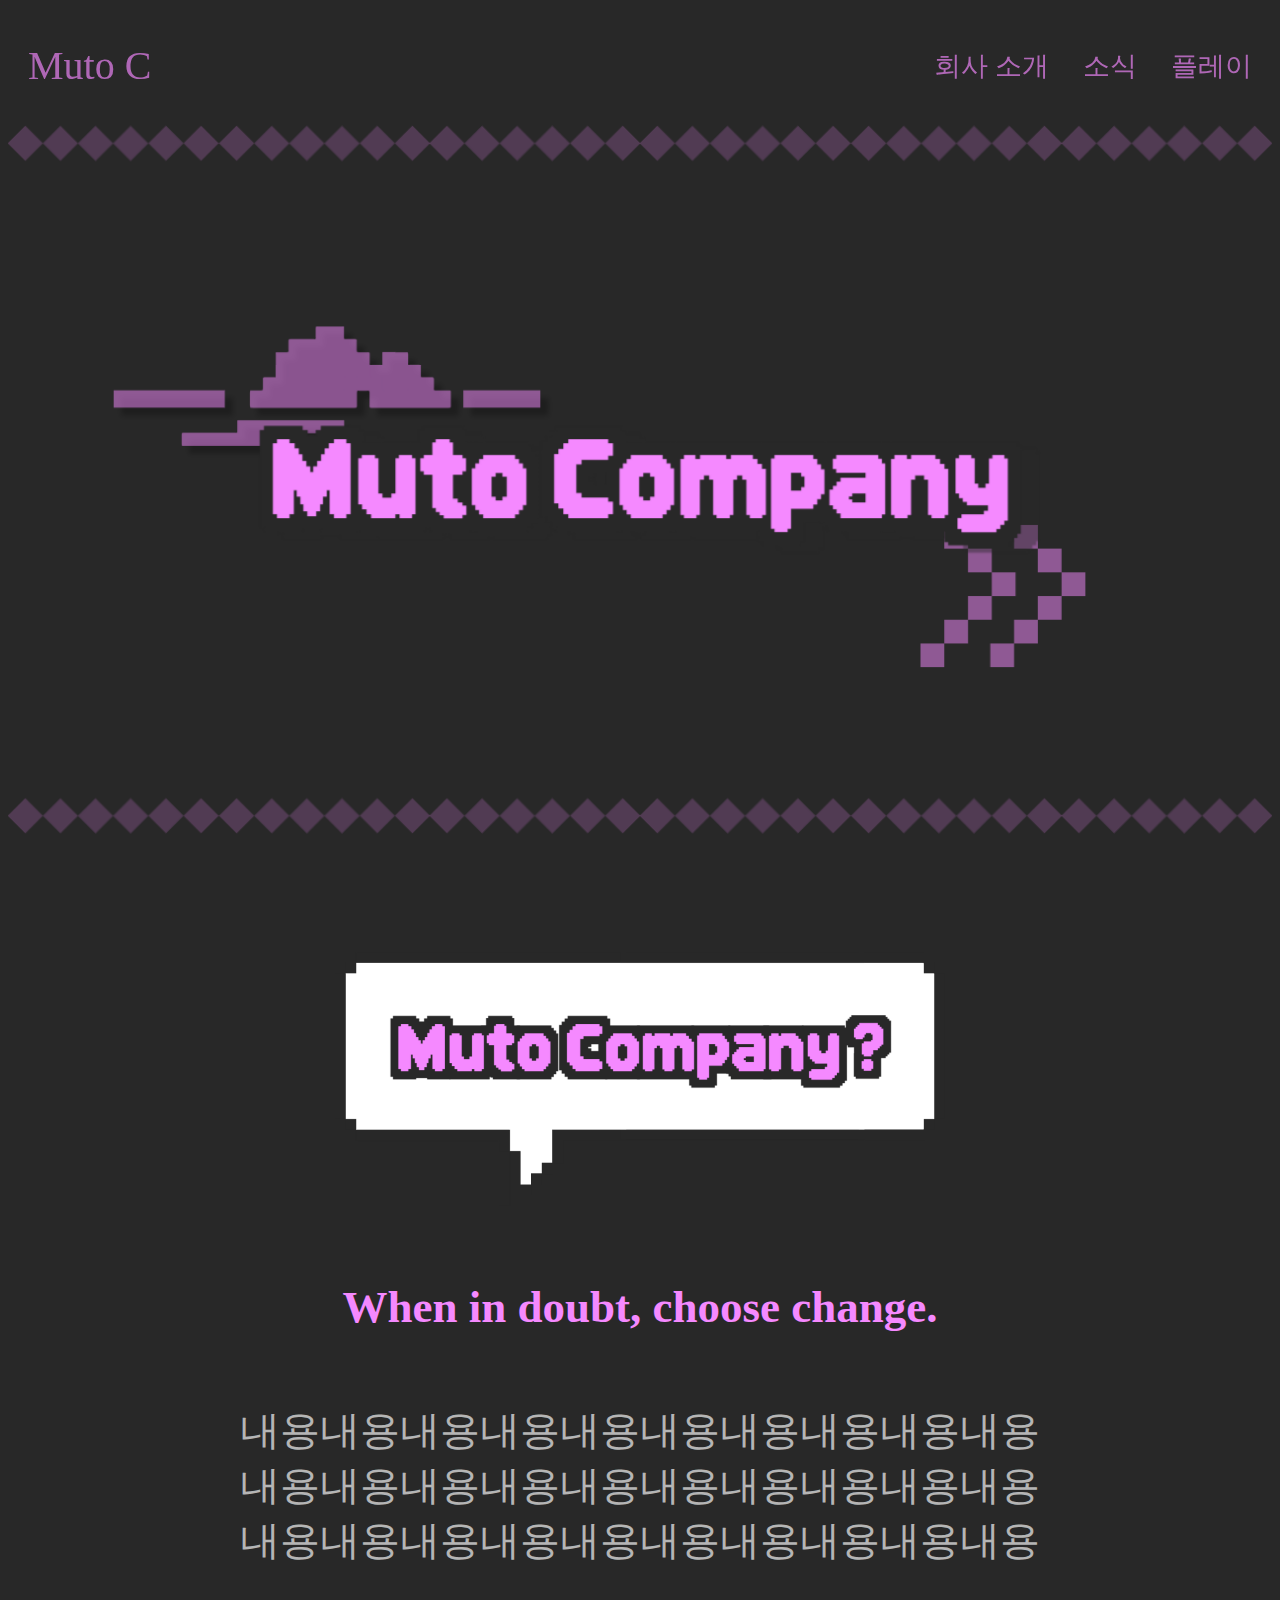
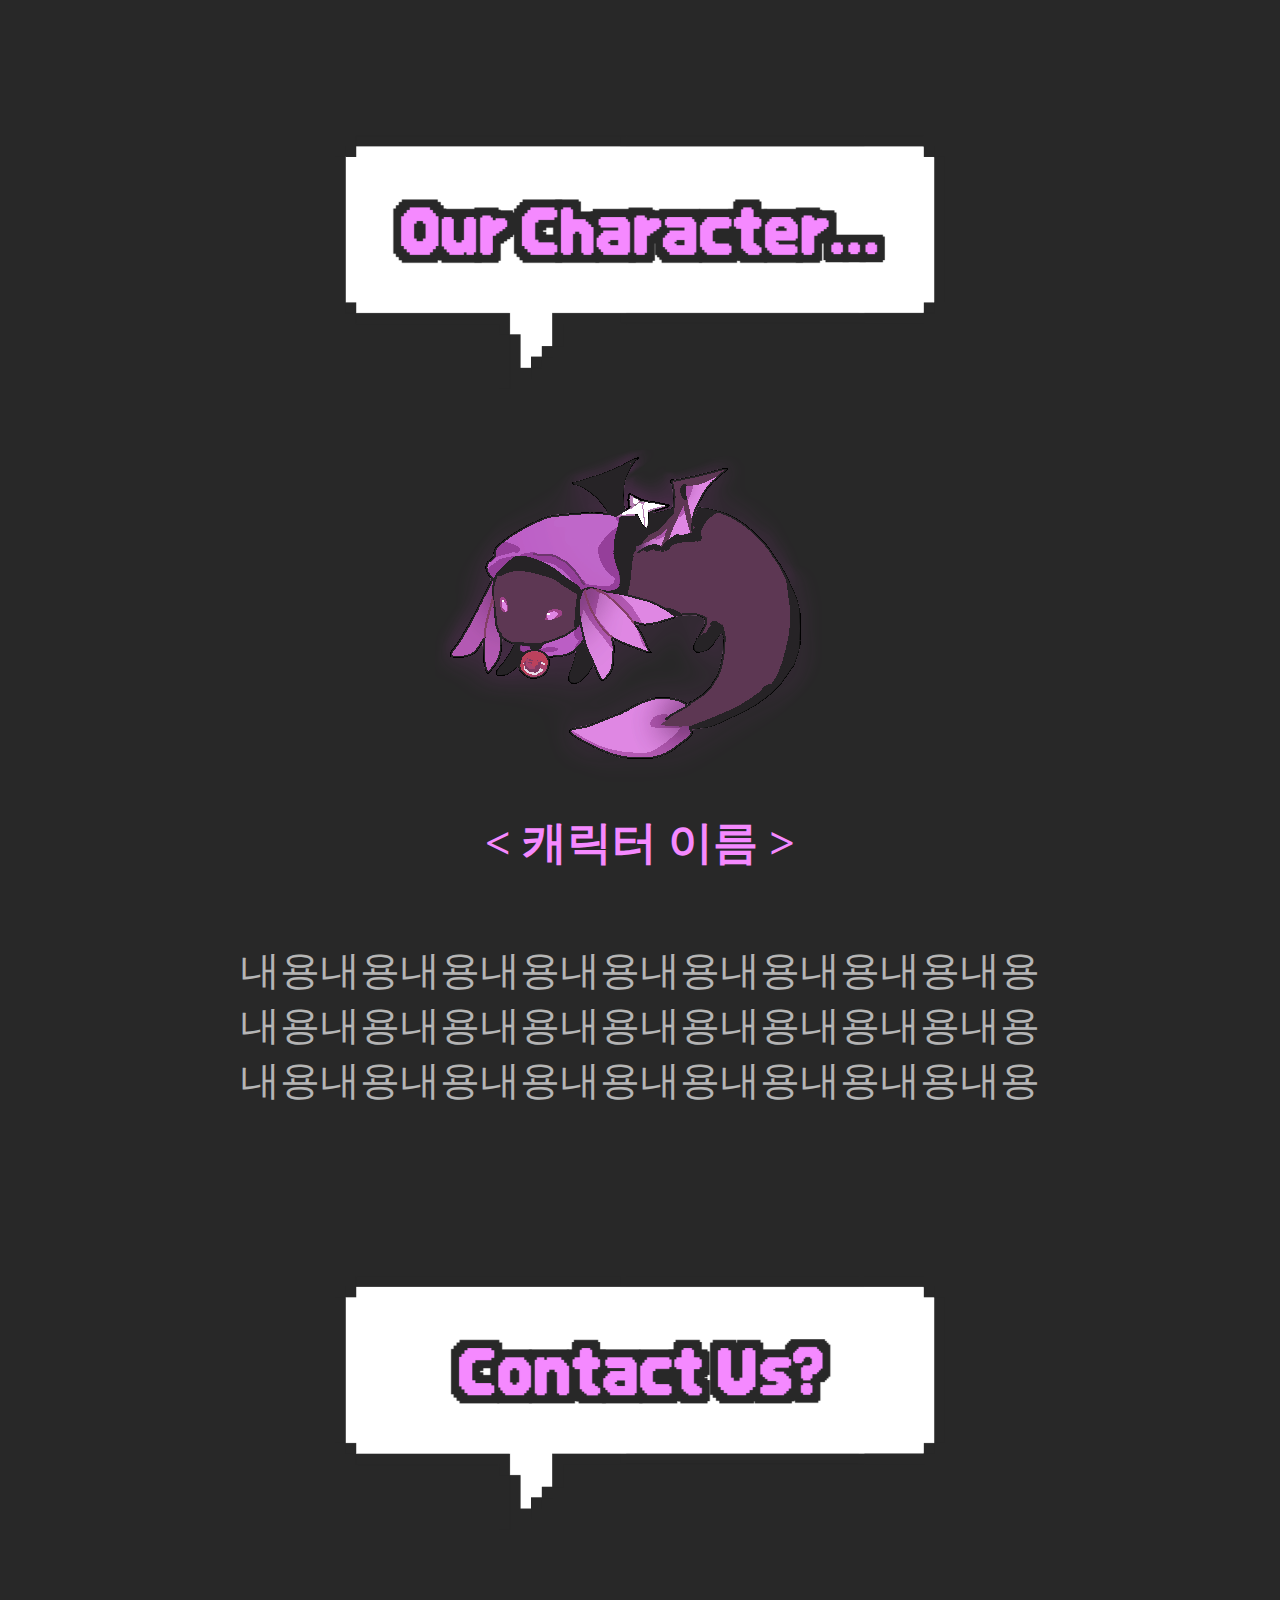
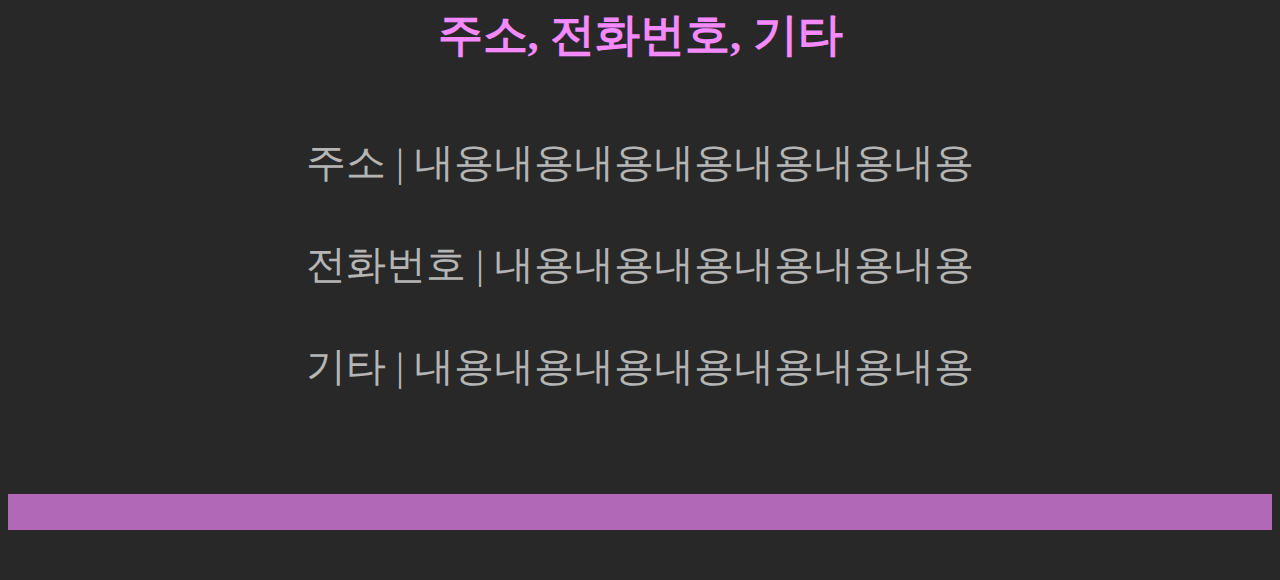
==== index.html @ 003193ff "Update index.html" ====
<!DOCTYPE html>
<html>
<head>
  <meta charset="UTF-8">
  <title>Muto</title>
  <link rel="stylesheet" href="./css/style.css">
</head>
<body>
  <header>
    <div class="logo">Muto C</div>

    <nav class="menu">
      <ul>
        <li><a href="./explain.html">회사 소개</a></li>
        <li><a href="./news.html">소식</a></li>
        <li><a href="./game.html">플레이</a></li>
      </ul>
    </nav>
  </header>

  <section>
    <article>
      <img id="banner" src="./media/banner1.png"></img>
    </article>
  </section>

  <section>
    <article>
      <img id="intro" src="./media/intro2.png">
      <h1>When in doubt, choose change.</h1>
      <p>
        내용내용내용내용내용내용내용내용내용내용<br>
        내용내용내용내용내용내용내용내용내용내용<br>
        내용내용내용내용내용내용내용내용내용내용
      </p>
    </article>
  </section>

  <section>
    <article>
      <img id="intro" src="./media/npc.png">
      <img id="npc" src="./media/mutoNpc.png" onclick="rotate()">
      <h1>< 캐릭터 이름 ></h1>
      <p>
        내용내용내용내용내용내용내용내용내용내용<br>
        내용내용내용내용내용내용내용내용내용내용<br>
        내용내용내용내용내용내용내용내용내용내용
      </p>
    </article>
  </section>

  <section>
    <article>
      <img id="intro" src="./media/contact.png">
      <h1>주소, 전화번호, 기타</h1>
      <p> 주소 | 내용내용내용내용내용내용내용<br><br>
        전화번호 | 내용내용내용내용내용내용<br><br>
        기타 | 내용내용내용내용내용내용내용</p>
    </article>
  </section>

  <footer>
    <br><br>
  </footer>

  <script>
    let deg = 0;
    let image = document.getElementById("npc");

    function rotate() {
      deg = deg + 360; 
      image.style.transform = "rotate(" + deg + "deg)";
    } 
  </script>
</body>
</html>
---- css/style.css ----
@font-face {
    font-family:'bitbit';
    src: url('https://cdn.df.nexon.com/img/common/font/DNFBitBit-Regular.woff'),
    url('https://cdn.df.nexon.com/img/common/font/DNFBitBit-Regular.woff2');
}

body {
    font-family:'bitbit';
    color: #f589ff;
    background-color: #282828;
}

header {
    position: sticky;
    padding: 20px;
    top: -20px;

    backdrop-filter: blur(4px);
    background: #282828de;
    color: #f589ffaa;
    
    height: 75px;

    display: flex;
    align-items: center;
    justify-content: space-between;
}

li {
    font-family:'bitbit';
    display: inline-block;
    margin-left: 30px;
    font-size: 27px;
}

a {
    color: #f589ffaa;
    text-decoration: none; 
}

.logo {
    font-size: 40px;
}

#banner {
    display: block;
    margin: 0 auto;        
    width: 100%;        
    height: 100%;
}

#intro {
    display: block;
    margin: 0 auto;
    width: 60%;
    height: auto;
    text-align:center;
}

article {
    display: flex;
    flex-direction: column; 
    align-items: center;    
    justify-content: center; 
    text-align: center;     
    height: auto
}

h1 {
    font-size: 45px;       
    margin: 20px;        
}

p {
    color: #ffffffab;
    font-size: 40px;       
    margin: 50px;         
}

footer {
    background-color: #f589ffaa; 
    color: #282828; 
    text-align: center;   
    margin: 50px 0; 
}

#npc { transition: transform 1s; }
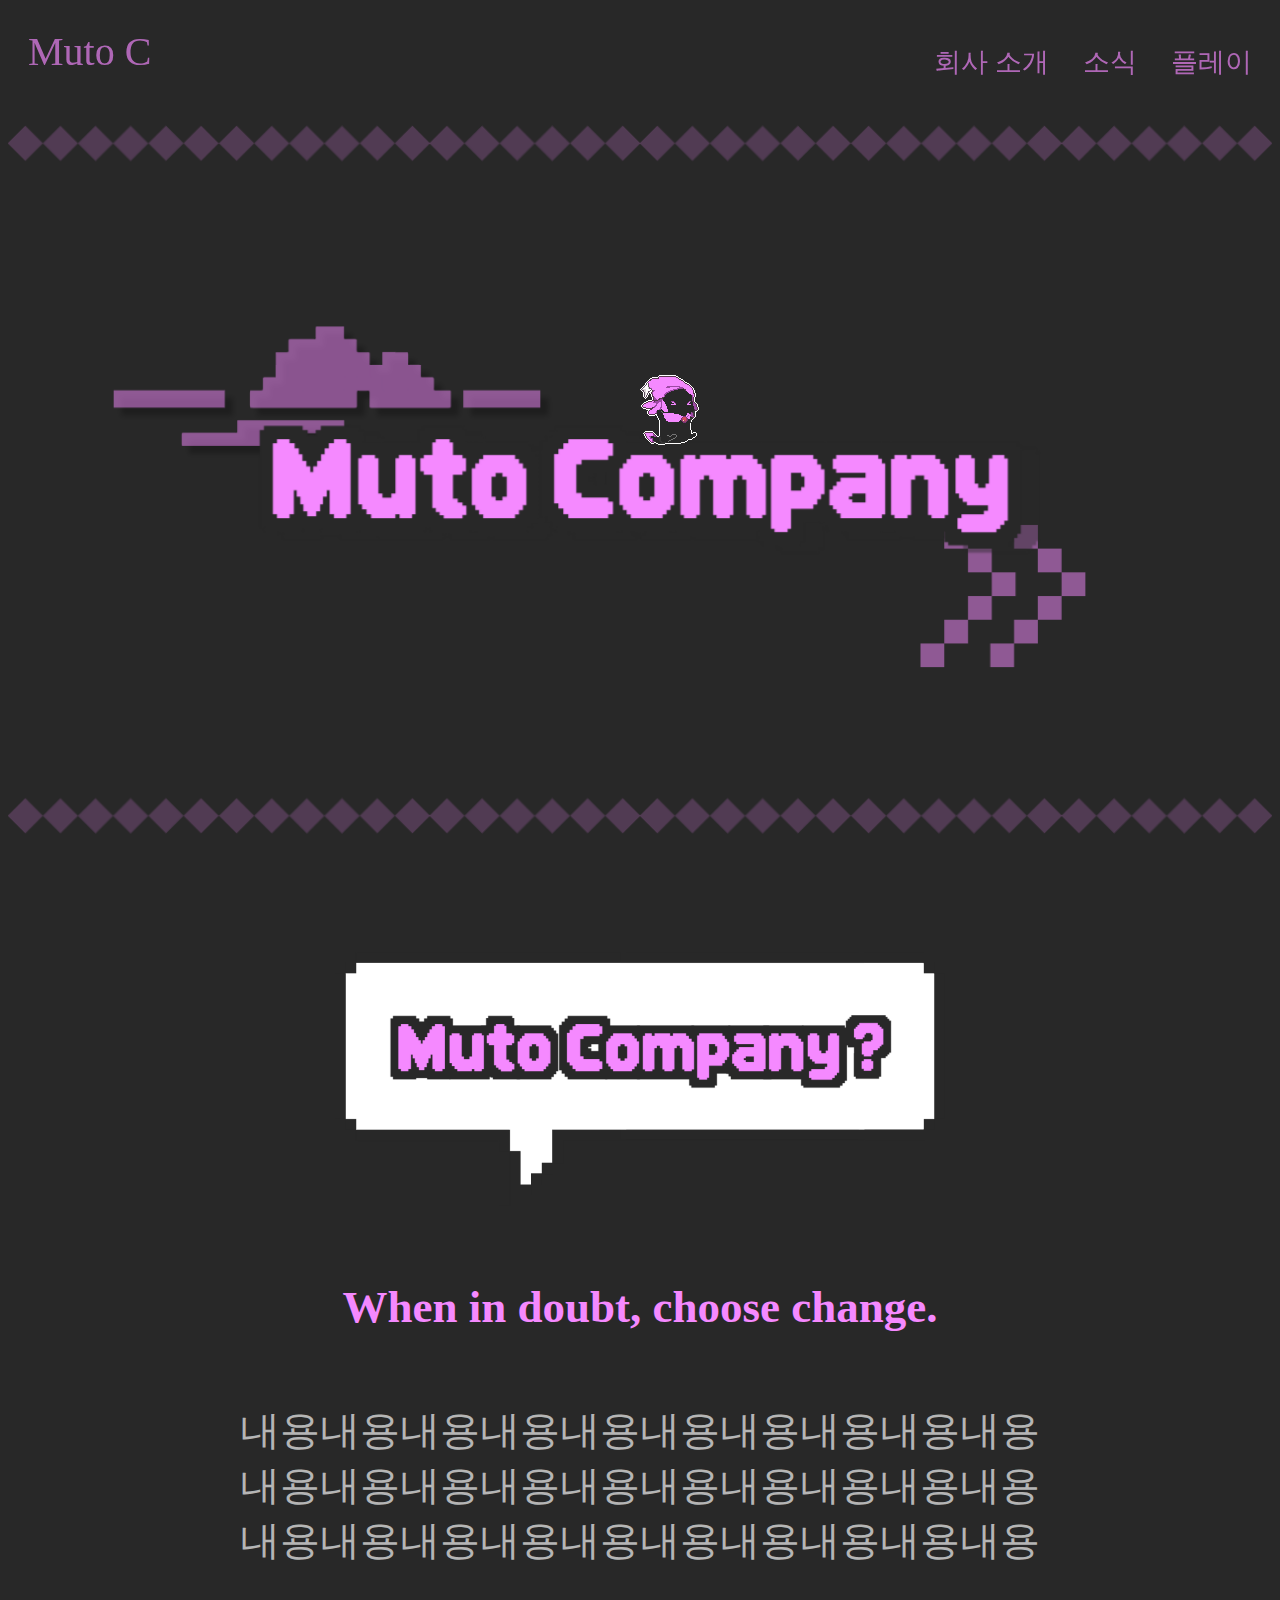
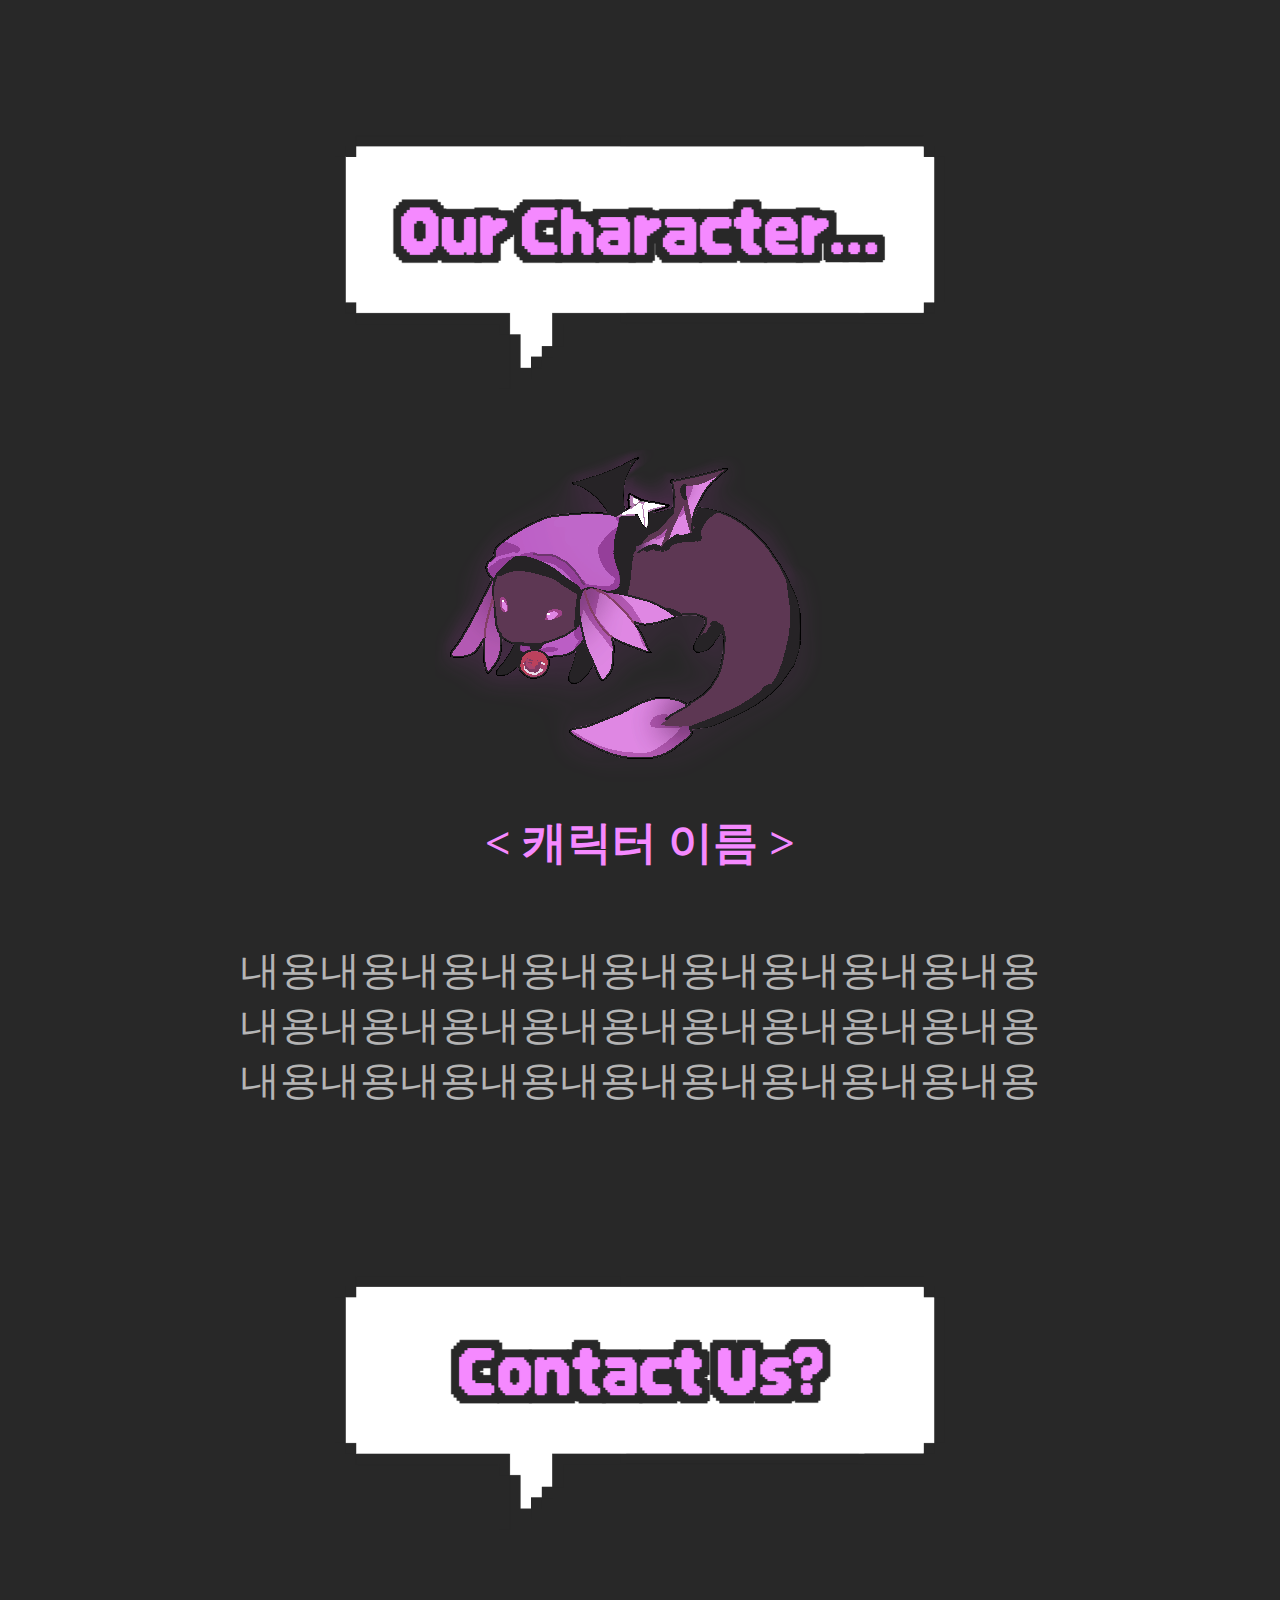
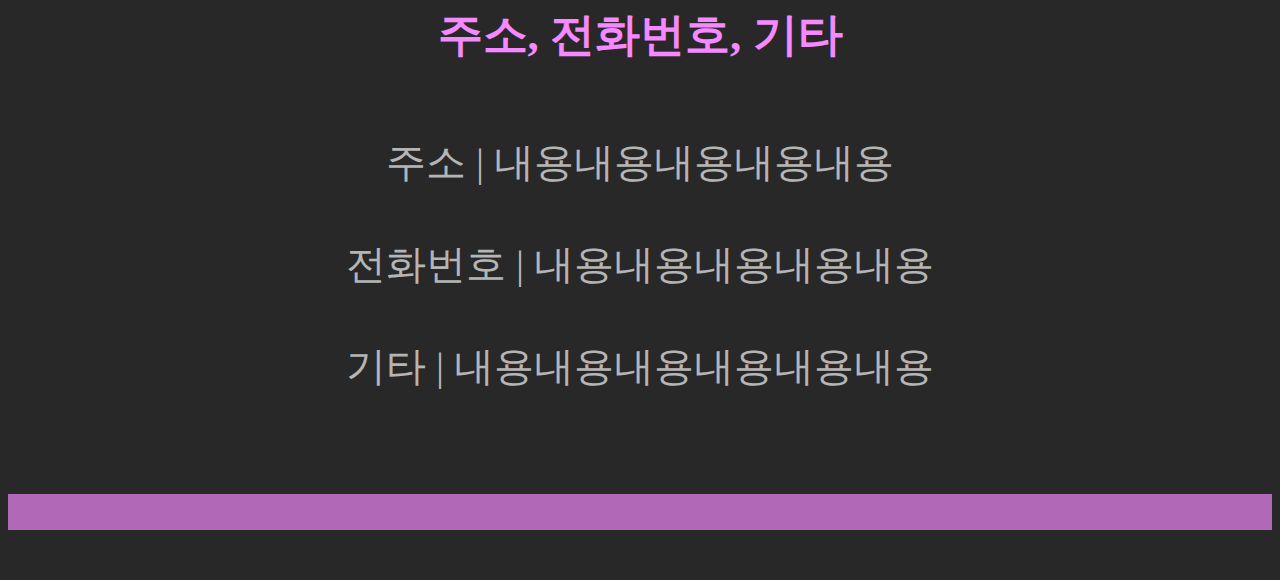
==== commit c3a27611: "Update index.html" ====
--- a/index.html
+++ b/index.html
@@ -2,31 +2,45 @@
 <html>
 <head>
   <meta charset="UTF-8">
-  <title>Muto</title>
+  <title>Muto C</title>
+  <script src="https://code.jquery.com/jquery-3.6.4.min.js"></script>
   <link rel="stylesheet" href="./css/style.css">
+  <link rel="stylesheet" href="./css/main.css">
 </head>
+
 <body>
+  <!-- 처음 화면 -->
+  <div id="intro-overlay">
+    <img src="./media/logo-character.png" alt="Welcome">
+  </div>
+
+  <!--로딩-->
+  <div class="loader">
+    <img id="loadingImg" src="./media/logo-character.png" alt="Character">
+  </div>
+
+  <!--헤더-->
   <header>
     <div class="logo">Muto C</div>
 
     <nav class="menu">
       <ul>
-        <li><a href="./explain.html">회사 소개</a></li>
-        <li><a href="./news.html">소식</a></li>
-        <li><a href="./game.html">플레이</a></li>
+        <li><a href="./html/explain.html">회사 소개</a></li>
+        <li><a href="./html/news.html">소식</a></li>
+        <li><a href="./html/game.html">플레이</a></li>
       </ul>
     </nav>
   </header>
 
   <section>
     <article>
-      <img id="banner" src="./media/banner1.png"></img>
+      <img class="banner" src="./media/banner1.png" alt="배너"></img>
     </article>
   </section>
 
   <section>
     <article>
-      <img id="intro" src="./media/intro2.png">
+      <img class="intro" src="./media/intro2.png">
       <h1>When in doubt, choose change.</h1>
       <p>
         내용내용내용내용내용내용내용내용내용내용<br>
@@ -38,7 +52,7 @@
 
   <section>
     <article>
-      <img id="intro" src="./media/npc.png">
+      <img class="intro" src="./media/npc.png">
       <img id="npc" src="./media/mutoNpc.png" onclick="rotate()">
       <h1>< 캐릭터 이름 ></h1>
       <p>
@@ -51,11 +65,11 @@
 
   <section>
     <article>
-      <img id="intro" src="./media/contact.png">
+      <img class="intro" src="./media/contact.png">
       <h1>주소, 전화번호, 기타</h1>
-      <p> 주소 | 내용내용내용내용내용내용내용<br><br>
-        전화번호 | 내용내용내용내용내용내용<br><br>
-        기타 | 내용내용내용내용내용내용내용</p>
+      <p> 주소 | 내용내용내용내용내용<br><br>
+        전화번호 | 내용내용내용내용내용<br><br>
+        기타 | 내용내용내용내용내용내용</p>
     </article>
   </section>
 
@@ -63,14 +77,11 @@
     <br><br>
   </footer>
 
-  <script>
-    let deg = 0;
-    let image = document.getElementById("npc");
+</body>
+  
+  <!--화면에 캐릭터 등장 및 배너-->
+  <script src="./js/main.js"></script>
+  <!--로딩-->
+  <script src="./js/load.js"></script>
 
-    function rotate() {
-      deg = deg + 360; 
-      image.style.transform = "rotate(" + deg + "deg)";
-    } 
-  </script>
-</body>
 </html>
--- a/css/style.css
+++ b/css/style.css
@@ -4,10 +4,37 @@
     url('https://cdn.df.nexon.com/img/common/font/DNFBitBit-Regular.woff2');
 }
 
+.loader {
+    /*가운데에 뜨게*/
+    position: absolute;
+    left: 50%;
+    top: 50%;
+    z-index: 1;
+    margin: -75px 0 0 -75px;
+
+    /*border*/
+    border: 16px solid #ffffffab;
+    border-radius: 50%;
+    border-top: 16px solid #f589ff;
+
+    /*원*/
+    width: 120px;
+    height: 120px;
+
+    /*애니*/
+    animation: spin 2s linear infinite;
+}
+
+@keyframes spin {
+    0% { transform: rotate(0deg); }
+    100% { transform: rotate(360deg); }
+}
+
 body {
     font-family:'bitbit';
     color: #f589ff;
     background-color: #282828;
+    align-items: center;    
 }
 
 header {
@@ -22,8 +49,12 @@
     height: 75px;
 
     display: flex;
-    align-items: center;
     justify-content: space-between;
+}
+
+section {
+    display: flex;
+    justify-content: center;  
 }
 
 li {
@@ -42,14 +73,13 @@
     font-size: 40px;
 }
 
-#banner {
-    display: block;
-    margin: 0 auto;        
+.banner {
+    display: block;  
     width: 100%;        
     height: 100%;
 }
 
-#intro {
+.intro {
     display: block;
     margin: 0 auto;
     width: 60%;
@@ -83,5 +113,3 @@
     text-align: center;   
     margin: 50px 0; 
 }
-
-#npc { transition: transform 1s; }
--- a/css/main.css
+++ b/css/main.css
@@ -0,0 +1,31 @@
+#npc {
+    transition: transform 1s; 
+}
+
+#intro-overlay img {
+    position: absolute;
+    left: 50%;
+    top: 50%;
+    z-index: 9999;
+    margin: -75px 0 -75px; /*f5눌러서 로딩됐을 때도 가운데에 뜨게*/
+    animation: zoomInOut 2s ease forwards;
+}
+
+@keyframes zoomInOut {
+    0% {
+        transform: scale(2.5);
+        opacity: 0;
+    }
+    25% {
+        transform: scale(5);
+        opacity: 1;
+    }
+    50% {
+        transform: scale(2.5);
+        opacity: 0;
+    }
+    100% {
+        transform: scale(0);
+        opacity: 0; 
+    }
+}
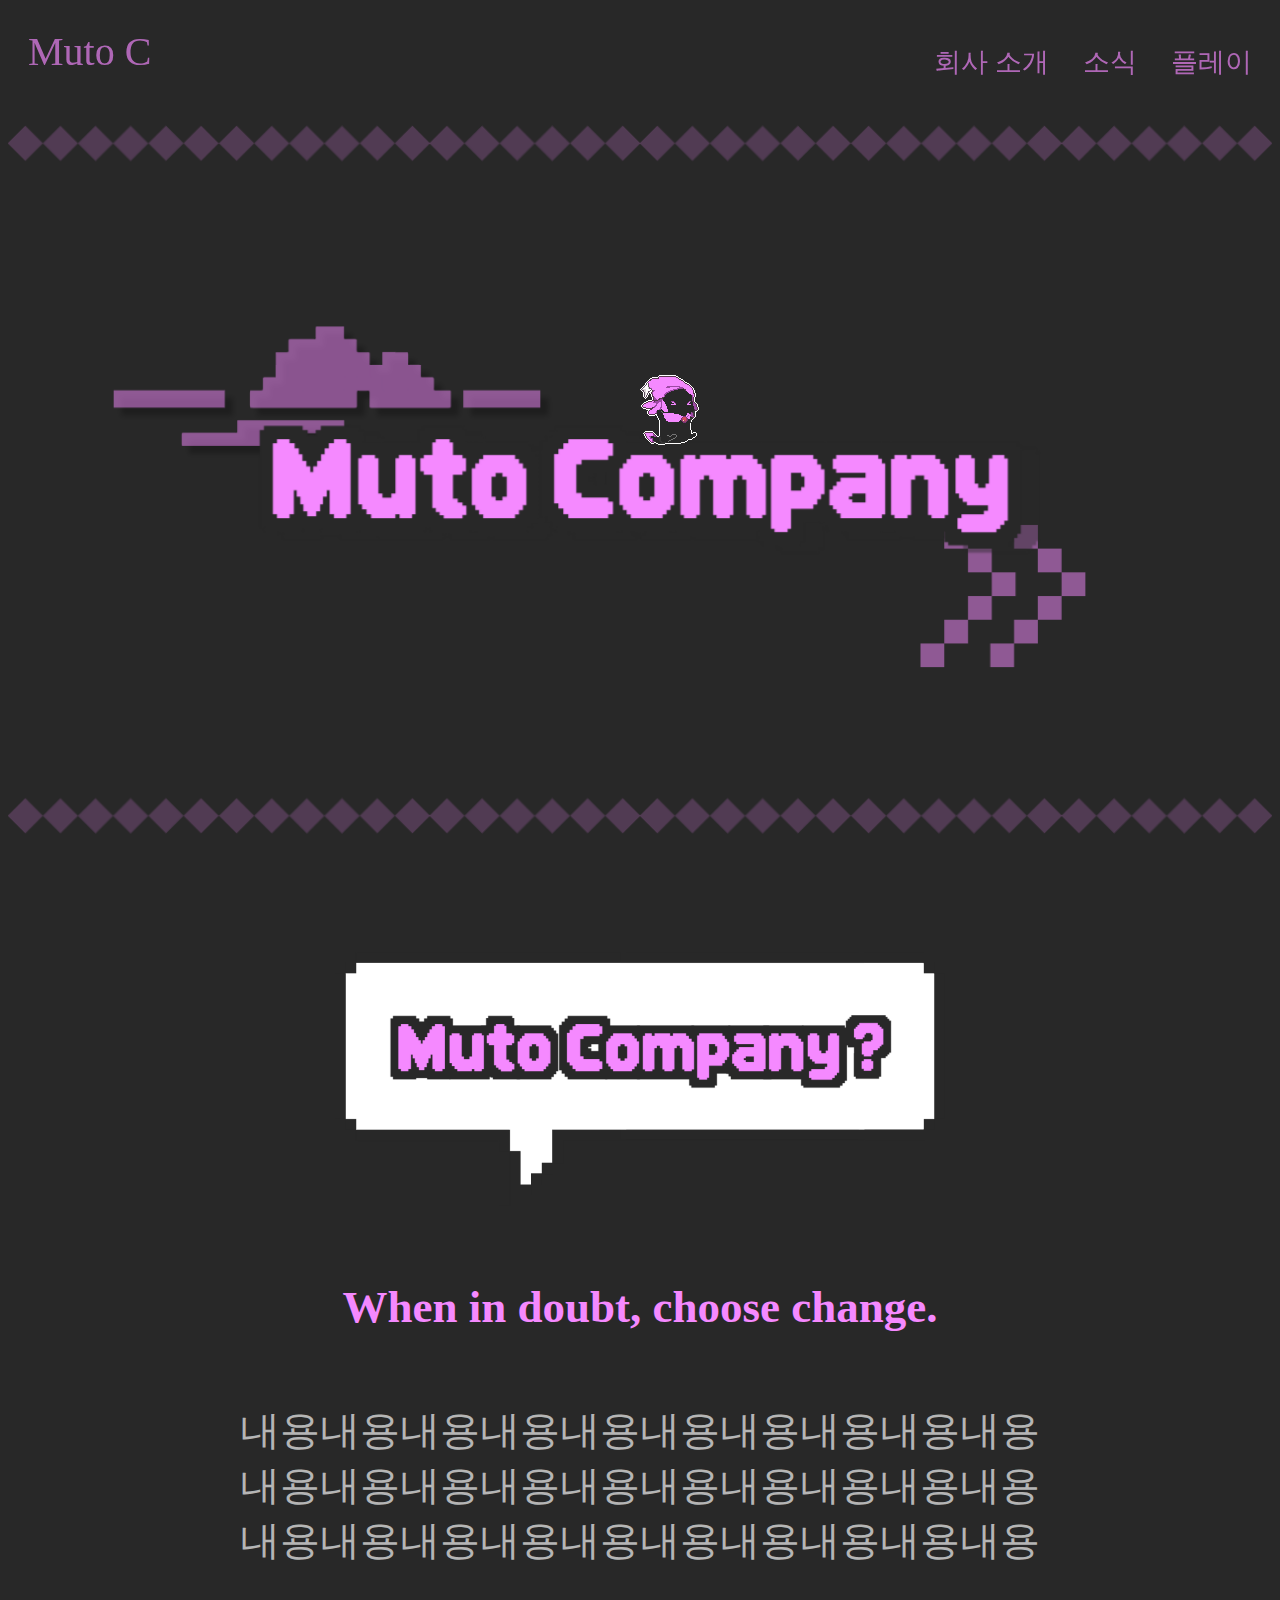
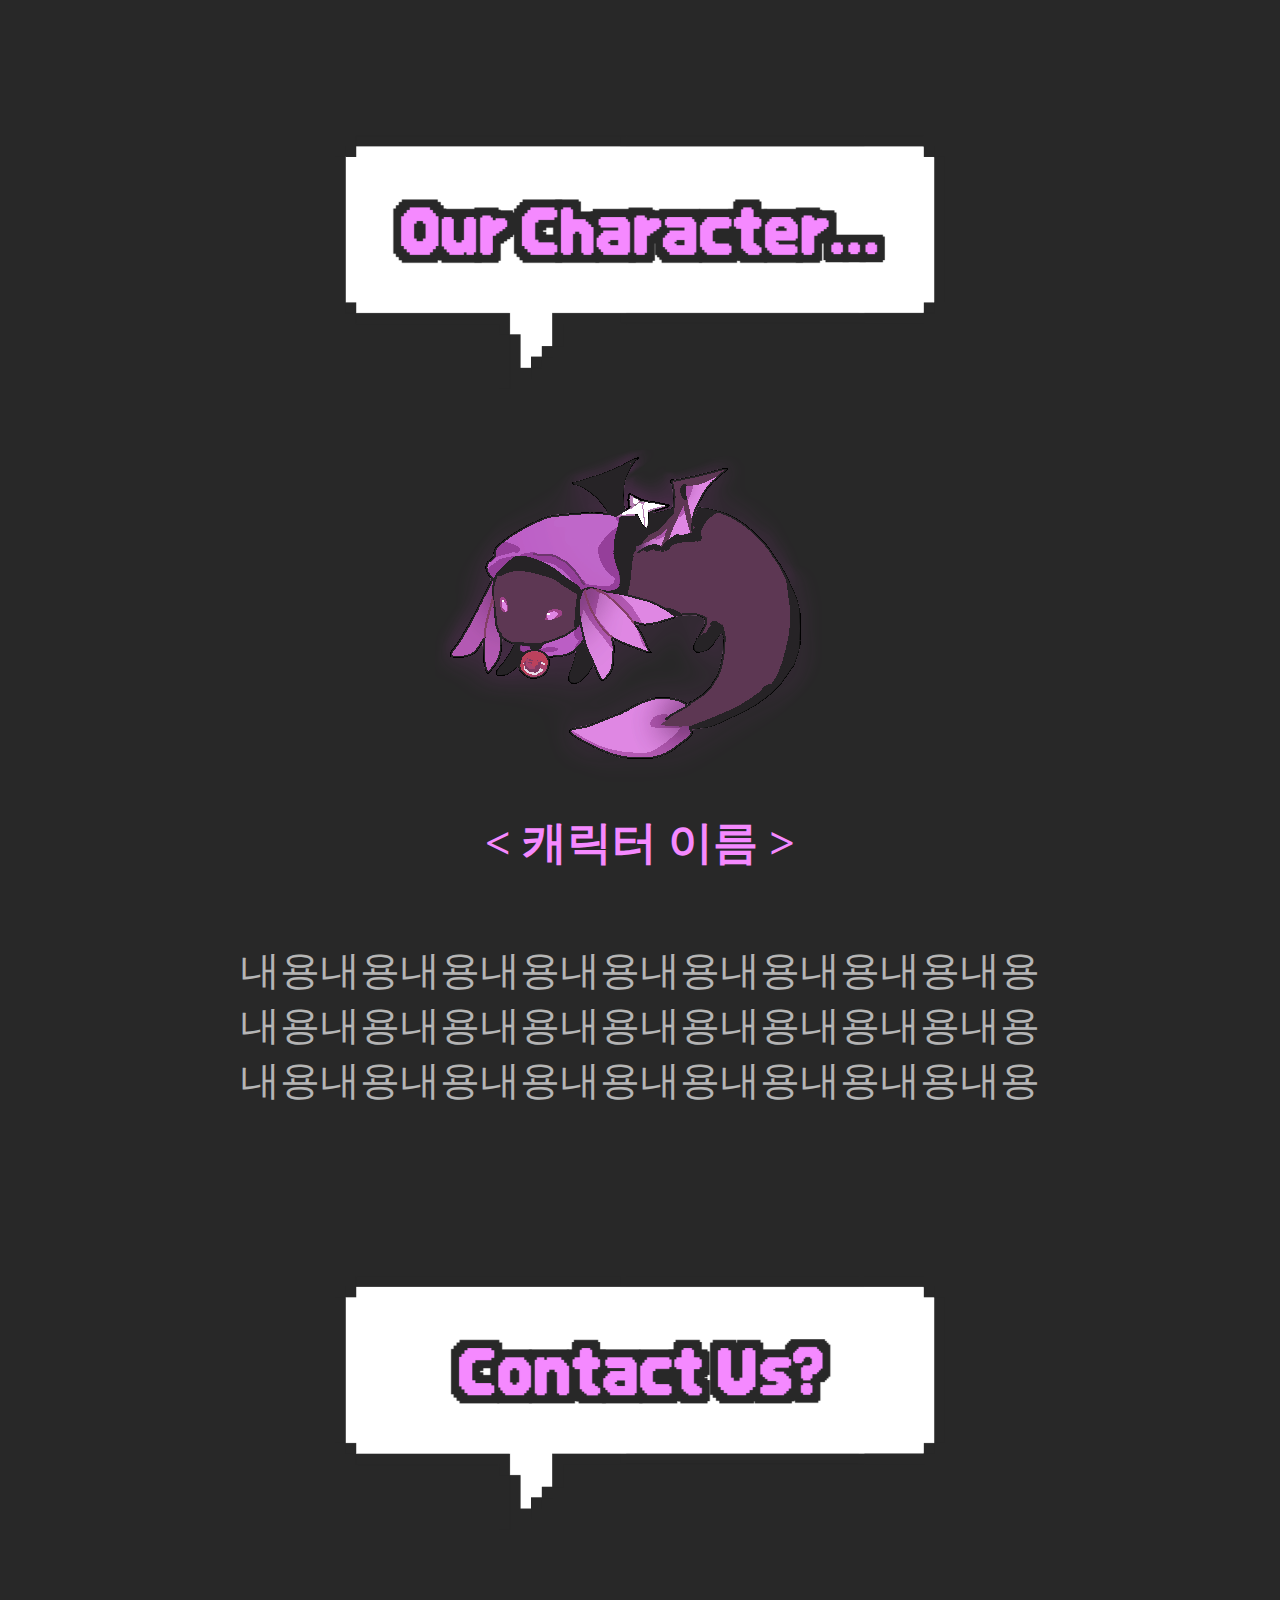
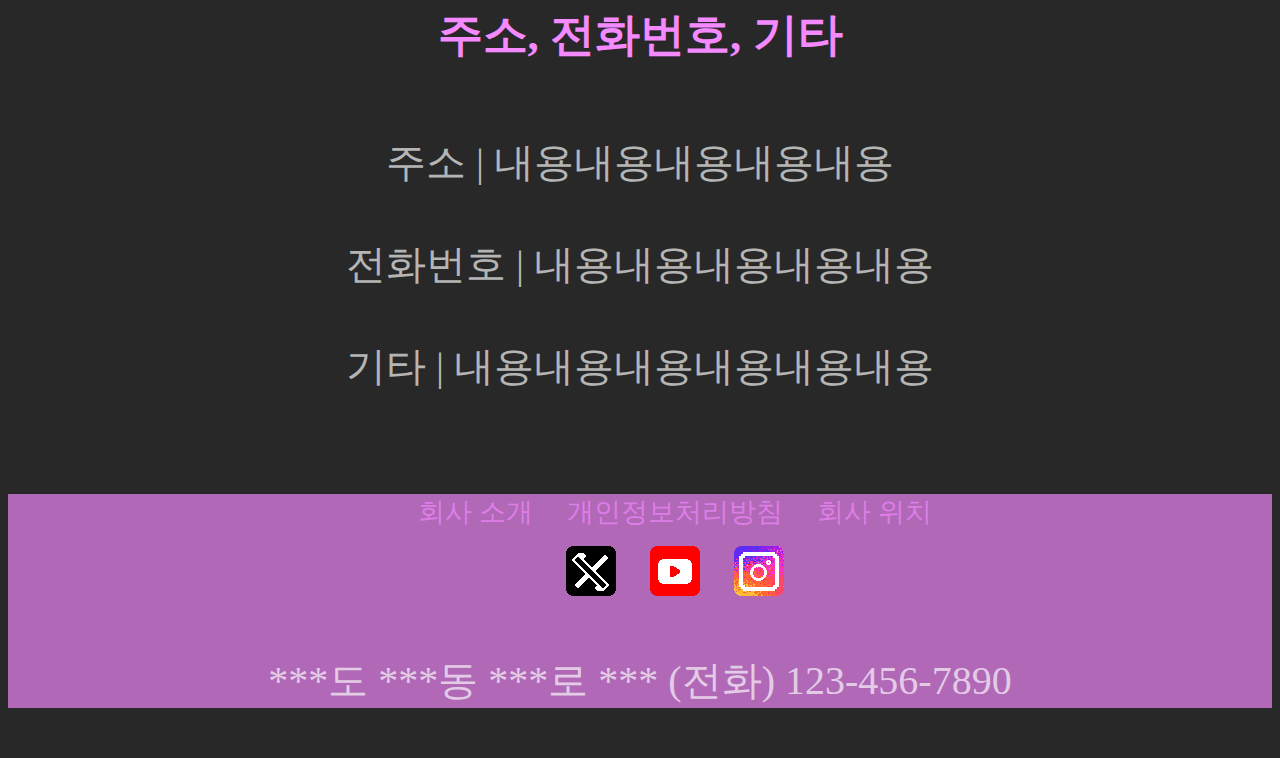
==== commit f2760677: "Update index.html" ====
--- a/index.html
+++ b/index.html
@@ -23,15 +23,16 @@
   <header>
     <div class="logo">Muto C</div>
 
-    <nav class="menu">
+    <nav id="menu">
       <ul>
-        <li><a href="./html/explain.html">회사 소개</a></li>
-        <li><a href="./html/news.html">소식</a></li>
-        <li><a href="./html/game.html">플레이</a></li>
+        <li><a href="explain.html">회사 소개</a></li>
+        <li><a href="news.html">소식</a></li>
+        <li><a href="game.html">플레이</a></li>
       </ul>
     </nav>
   </header>
-
+  
+  <!--섹션 및 아티클-->
   <section>
     <article>
       <img class="banner" src="./media/banner1.png" alt="배너"></img>
@@ -73,8 +74,26 @@
     </article>
   </section>
 
+  <!--footer-->
   <footer>
-    <br><br>
+    <div id="bottomMenu">
+      <ul>
+        <li><a href="#">회사 소개</a></li>
+        <li><a href="#">개인정보처리방침</a></li>
+        <li><a href="#">회사 위치</a></li>
+      </ul>
+      <div id="sns">
+        <ul>
+          <li><a href="#"><img src="./media/sns1.png"></a></li>
+          <li><a href="#"><img src="./media/sns2.png"></a></li>
+          <li><a href="#"><img src="./media/sns3.png"></a></li>
+        </ul>
+      </div>
+    </div>
+
+    <div id="company">
+      <p>***도 ***동 ***로 *** (전화) 123-456-7890</p>
+    </div> 
   </footer>
 
 </body>
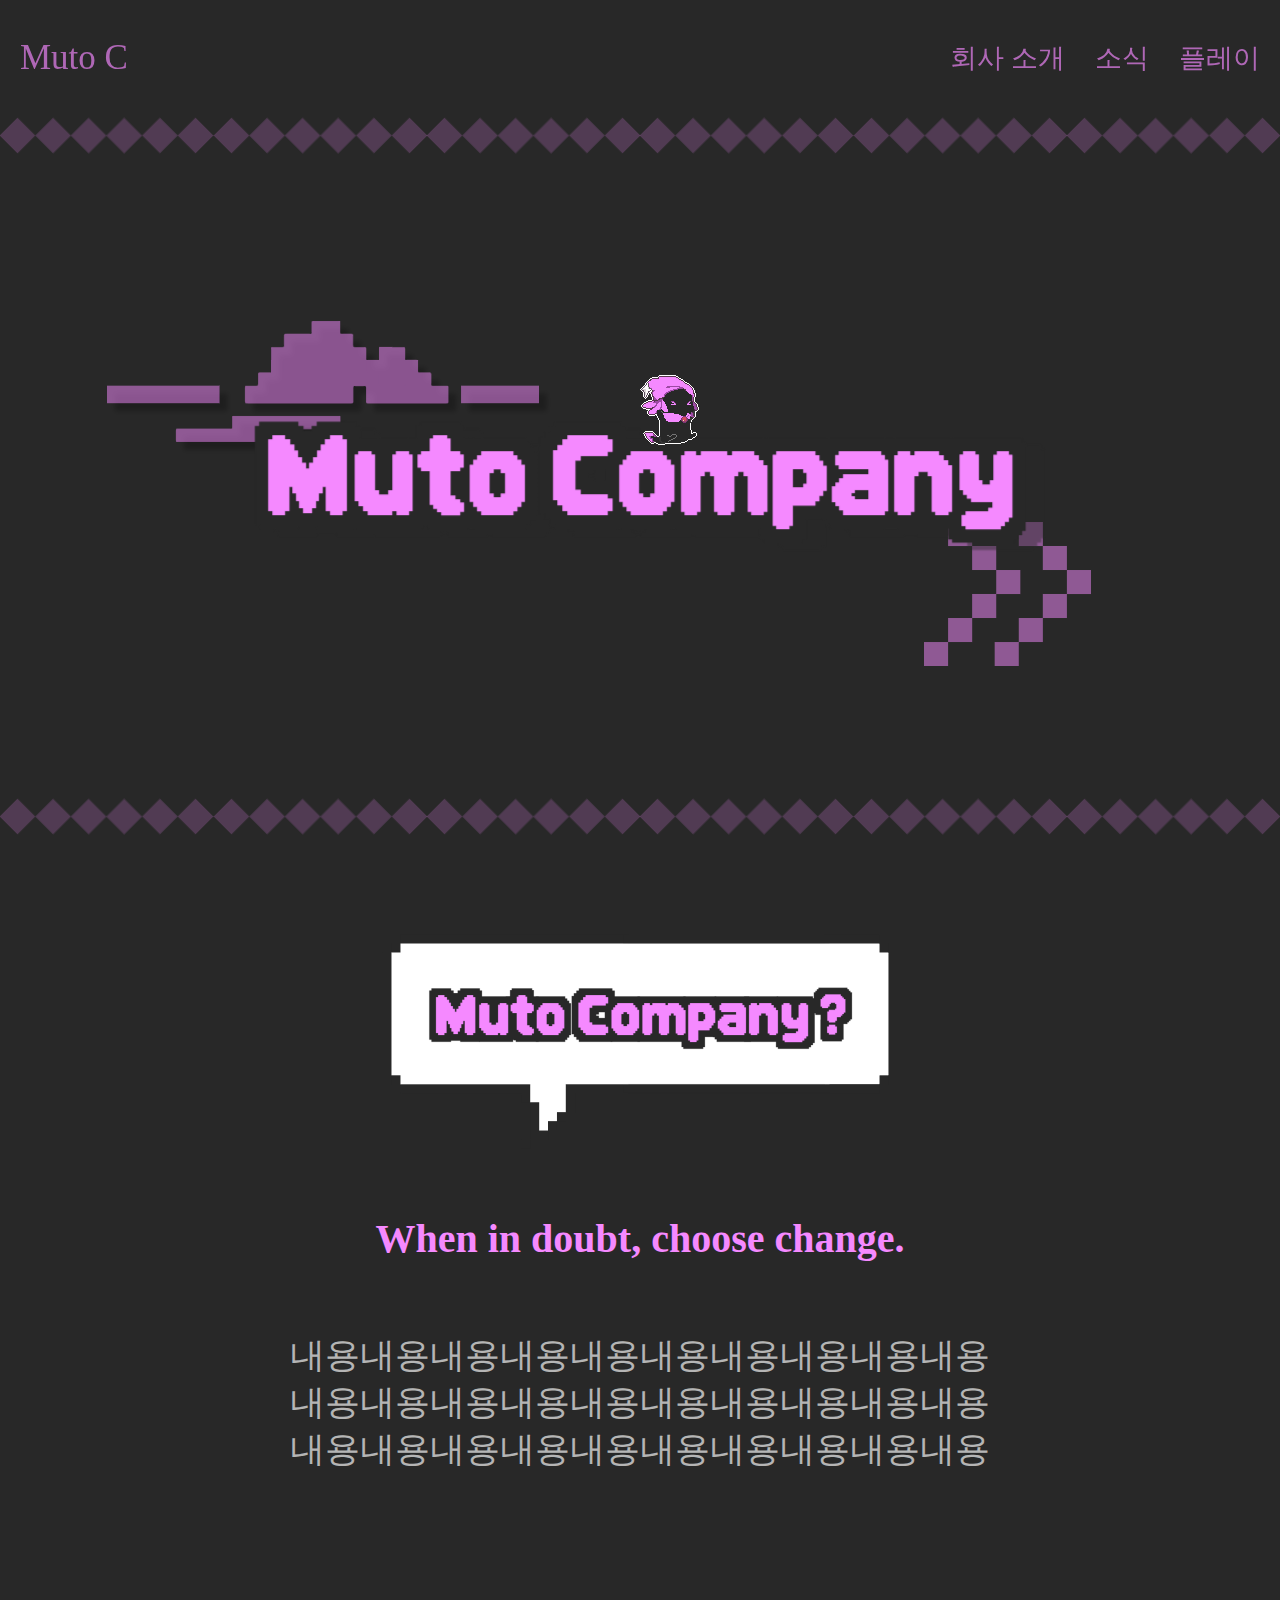
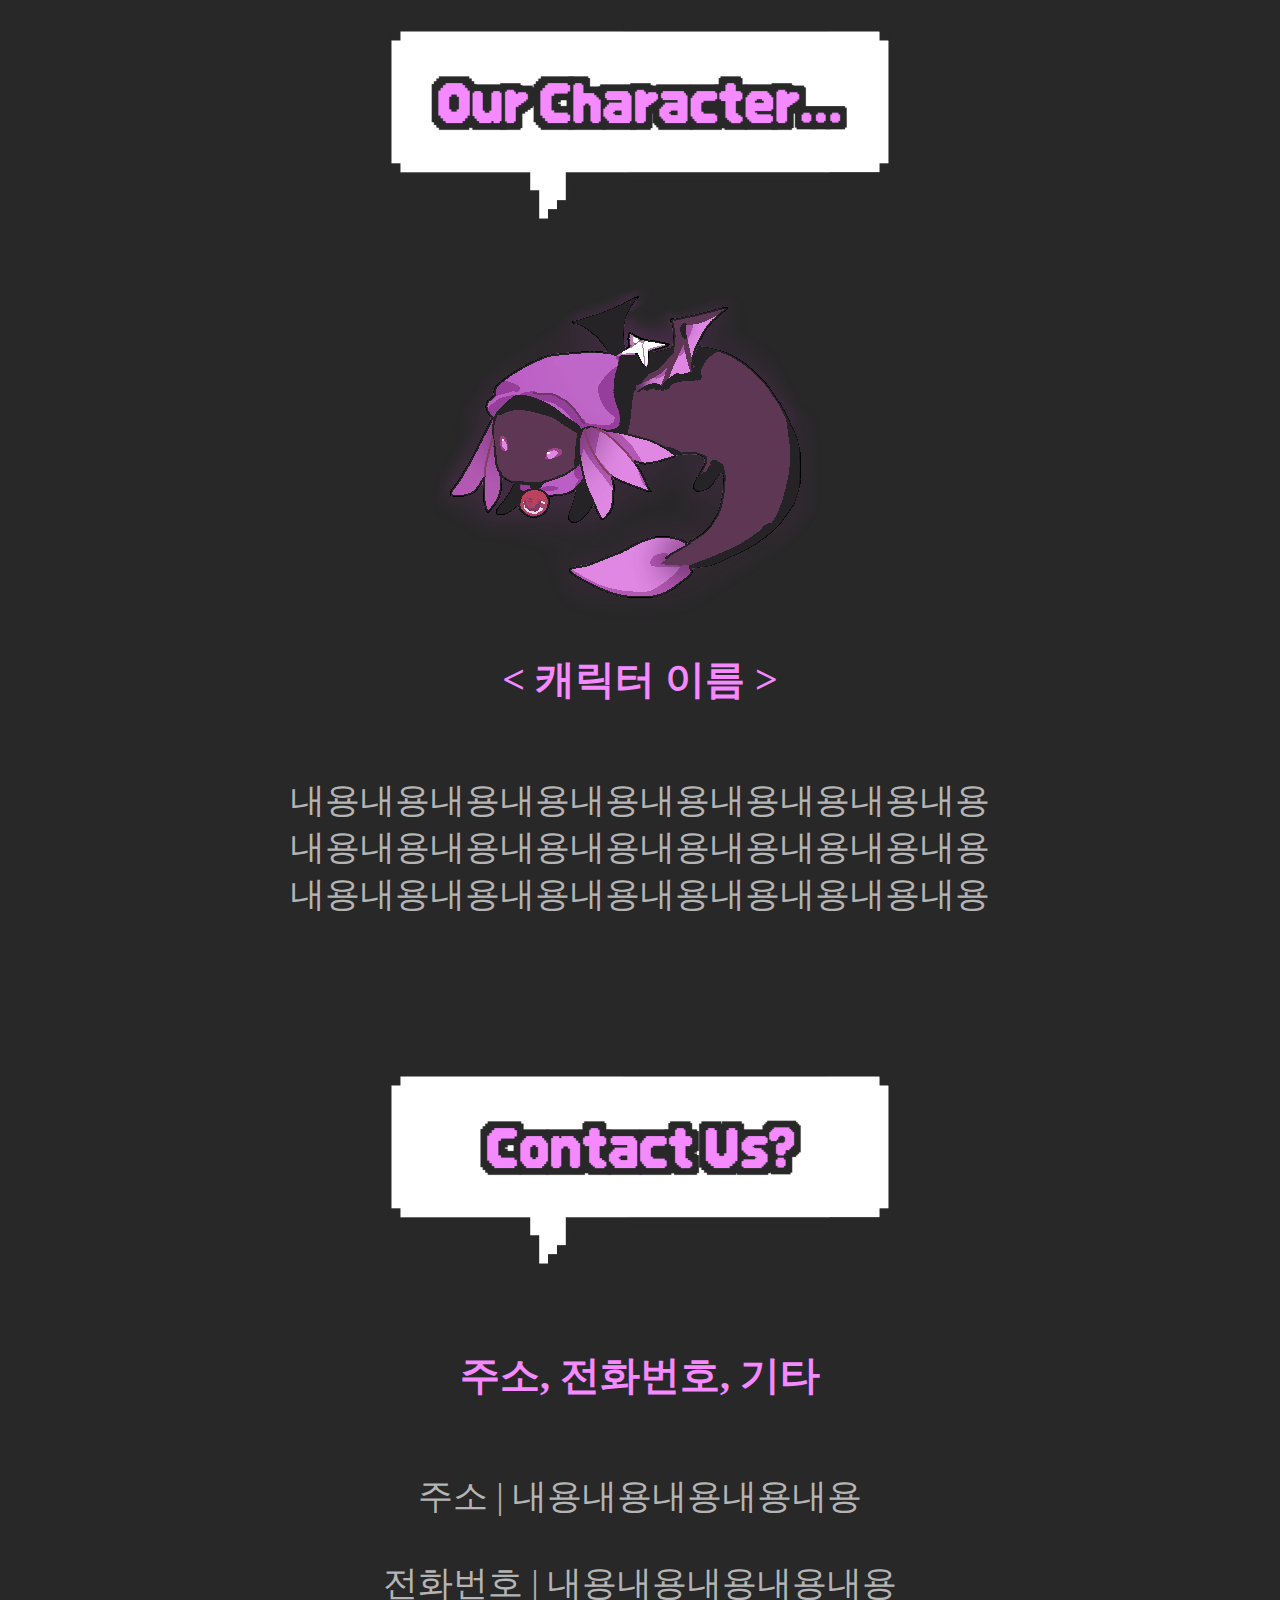
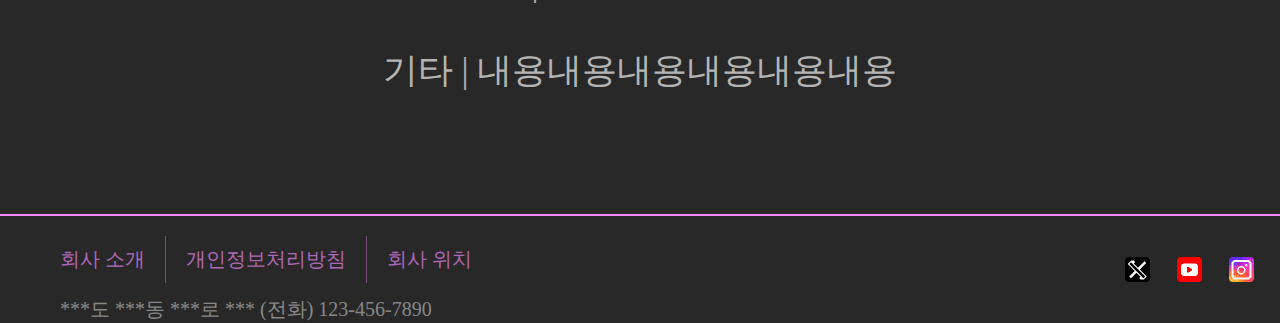
==== commit 27d1e581: "Update index.html" ====
--- a/index.html
+++ b/index.html
@@ -4,6 +4,7 @@
   <meta charset="UTF-8">
   <title>Muto C</title>
   <script src="https://code.jquery.com/jquery-3.6.4.min.js"></script>
+  <link rel="stylesheet" href="./css/flex.css">
   <link rel="stylesheet" href="./css/style.css">
   <link rel="stylesheet" href="./css/main.css">
 </head>
@@ -84,9 +85,9 @@
       </ul>
       <div id="sns">
         <ul>
-          <li><a href="#"><img src="./media/sns1.png"></a></li>
-          <li><a href="#"><img src="./media/sns2.png"></a></li>
-          <li><a href="#"><img src="./media/sns3.png"></a></li>
+          <li><a href="https://x.com/Minecraft" target="_blank"><img src="./media/sns1.png"></a></li>
+          <li><a href="https://www.youtube.com/@minecraft" target="_blank"><img src="./media/sns2.png"></a></li>
+          <li><a href="https://www.instagram.com/minecraft?igsh=MWhucjVhejltNXBsbg==" target="_blank"><img src="./media/sns3.png"></a></li>
         </ul>
       </div>
     </div>
--- a/css/flex.css
+++ b/css/flex.css
@@ -0,0 +1,249 @@
+/* 기본 스타일 */
+body {
+    margin: 0;
+    font-family: bitbit;
+}
+
+/* 기본 폰트 크기 설정 */
+h1 {
+    font-size: 45px;
+}
+
+p {
+    font-size: 40px;
+}
+/*로고*/
+.logo {
+    font-size: 40px;
+}
+/*상단*/
+#menu ul li {
+    font-size: 27px;
+}
+/*하단*/
+#bottomMenu ul li a, #bottomMenu ul li a:visited {
+    font-size: 20px;
+}
+#company p {
+    font-size: 15px;
+}
+#sns img {
+    width: 50%;
+}
+/*사진*/
+.intro {
+    width: 50%;
+}
+#npc {
+    height: auto;  
+}
+/*게임버튼*/
+#control-buttons {
+    display: none;  /* 기본적으로 숨김 */
+}
+
+/* 1366px 이상의 너비 */
+@media only screen and (min-width: 1366px) {
+    h1 {
+        font-size: 45px;
+    }
+    p {
+        font-size: 40px;
+    }
+    /*상단*/
+    #menu ul li {
+        font-size: 27px;
+    }
+    /*하단*/
+    #bottomMenu ul li a, #bottomMenu ul li a:visited {
+        font-size: 20px;
+    }
+    #company p {
+        font-size: 20px;
+    }
+    #sns img {
+        width: 50%;
+    }
+    /*로고*/
+    .logo {
+        font-size: 40px;
+    }
+    /*사진*/
+    .intro {
+        width: 50%;
+    }
+    /*게임 버튼*/
+    #control-buttons {
+        display: none; 
+    }
+}
+
+/* 1024px ~ 1365px */
+@media only screen and (min-width: 1024px) and (max-width: 1365px) {
+    h1 {
+        font-size: 40px;
+    }
+    p {
+        font-size: 35px;
+    }
+    /*상단*/
+    #menu ul li {
+        font-size: 27px;
+    }
+    /*하단*/
+    #bottomMenu ul li a, #bottomMenu ul li a:visited {
+        font-size: 20px;
+    }
+    #company p {
+        font-size: 20px;
+    }
+    #sns img {
+        width: 50%;
+    }
+    /*로고*/
+    .logo {
+        font-size: 35px;
+    }
+    /*사진*/
+    .intro {
+        width: 50%;
+    }
+    /*게임 버튼*/
+    #control-buttons {
+        display: none; 
+    }
+}
+
+/* 768px ~ 1023px */
+@media only screen and (min-width: 768px) and (max-width: 1023px) {
+    h1 {
+        font-size: 30px;
+    }
+    p {
+        font-size: 25px;
+    }
+    /*상단*/
+    #menu ul li {
+        font-size: 25px;
+    }
+    /*하단*/
+    #bottomMenu ul li a, #bottomMenu ul li a:visited {
+        font-size: 15px;
+    }
+    #company p {
+        font-size: 15px;
+    }
+    #sns img {
+        width: 40%;
+    }
+    /*로고*/
+    .logo {
+        font-size: 30px;
+    }
+    /*사진*/
+    .intro {
+        width: 47%;
+    }
+    /*게임 버튼*/
+    #control-buttons {
+        display: none; 
+    }
+    /*게임 화면*/
+    #canvas {
+        width: 95%;
+    }
+}
+
+/* 421px ~ 767px */
+@media only screen and (min-width: 421px) and (max-width: 767px) {
+    #newsFeed {
+        flex-direction: column; /* 화면이 좁아지면 세로로 배열 */
+        align-items: center; /* 세로로 정렬 */
+    }
+    h1 {
+        font-size: 25px;
+    }
+    p {
+        font-size: 20px;
+    }
+    /*상단*/
+    #menu ul li {
+        font-size: 20px;
+    }
+    /*하단*/
+    #bottomMenu ul li a, #bottomMenu ul li a:visited {
+        font-size: 12px;
+    }
+    #company p {
+        font-size: 12px;
+    }
+    #sns img {
+        width: 35%;
+    }
+    /*로고*/
+    .logo {
+        font-size: 30px;
+    }
+    /*사진*/
+    .intro {
+        width: 45%;
+    }
+    #npc {
+        width: 50%;
+    }
+    /*게임 버튼*/
+    #control-buttons {
+        display: flex;  
+    }
+    /*게임 화면*/
+    #canvas {
+        width: 90%;
+    }
+}
+
+/* 420px 이하 */
+@media only screen and (max-width: 420px) {
+    #newsFeed {
+        flex-direction: column; /* 화면이 좁아지면 세로로 배열 */
+        align-items: center; /* 세로로 정렬 */
+    }
+    h1 {
+        font-size: 20px;
+    }
+    p {
+        font-size: 15px;
+    }
+    /*상단*/
+    #menu ul li {
+        font-size: 15px;
+    }
+    /*하단*/
+    #bottomMenu ul li a, #bottomMenu ul li a:visited {
+        font-size: 12px;
+    }
+    #company p {
+        font-size: 12px;
+    }
+    #sns img {
+        width: 30%;
+    }
+    /*로고*/
+    .logo {
+        font-size: 30px;
+    }
+    /*사진*/
+    .intro {
+        width: 40%;
+    }
+    #npc {
+        width: 50%;
+    }
+    /*게임 버튼*/
+    #control-buttons {
+        display: flex;  
+    }
+    /*게임 화면*/
+    #canvas {
+        width: 80%;
+    }
+}
--- a/css/style.css
+++ b/css/style.css
@@ -1,9 +1,155 @@
-@font-face {
+/*폰트*/
+@font-face{
     font-family:'bitbit';
-    src: url('https://cdn.df.nexon.com/img/common/font/DNFBitBit-Regular.woff'),
-    url('https://cdn.df.nexon.com/img/common/font/DNFBitBit-Regular.woff2');
+    src:url('https://cdn.df.nexon.com/img/common/font/DNFBitBit-Regular.woff') format('woff'),
+    url('https://cdn.df.nexon.com/img/common/font/DNFBitBit-Regular.woff2') format('woff2');
 }
 
+/* 이미지 선택 방지 */
+img {
+    user-select: none; 
+}
+
+/*글자*/
+h1 {  
+    margin: 20px;        
+}
+
+p {
+    color: #ffffffab; 
+    margin: 50px;         
+}
+
+body {
+    font-family:'bitbit';
+    color: #f589ff;
+    background-color: #282828;  
+}
+
+header {
+    position: sticky;
+    padding: 20px;
+    top: -20px;
+
+    backdrop-filter: blur(4px);
+    background: #282828de;
+    color: #f589ffaa;
+    
+    height: 75px;
+
+    z-index: 1000; /*헤더가 항상 앞으로 오게*/
+
+    display: flex;
+    justify-content: space-between;
+    align-items: center;
+}
+
+section {
+    display: flex;
+    justify-content: center;  
+}
+
+article {
+    display: flex;
+    flex-direction: column; 
+    align-items: center;    
+    text-align: center;     
+}
+
+/*footer*/
+footer {
+    width: 100%;
+    height: 100px;
+    border-top: 2px solid #f589ff;
+    margin-top: 70px;
+}
+
+#bottomMenu {
+    width: 100%;
+    height: 20px;
+}
+
+#bottomMenu ul {
+    margin-top: 20px;
+}
+
+#bottomMenu ul li {
+    float: left;
+    padding: 10px 20px;
+    border-right: 1px solid #f589ff65; /*항목 오른쪽에 선*/
+}
+
+#bottomMenu ul li:last-child {
+    border-right: none;
+}
+
+#sns {
+    position: absolute;
+    right: 0;
+}
+
+#sns ul li {
+    padding: 1px;
+    border: none;
+}
+
+#sns img {
+    height: auto;
+}
+
+#company {
+    clear: left;
+    margin-left: 10px;
+    margin-top: -10px;
+}
+
+#company p {
+    color: #ffffff75;
+}
+
+/*상단 메뉴*/ 
+#menu ul {
+    display: flex;
+}
+
+#menu ul li {
+    display: inline-block;
+    margin-left: 30px;
+}
+
+ul {
+    list-style: none;
+}
+
+a {
+    color: #f589ffaa;
+    text-decoration: none; 
+    transition: color 0.2s ease-in-out; /*조금 천천히 바뀌게 */
+}
+
+a:hover {
+    color:#81d8d1; /*커서 올리면 색 바뀜*/
+} 
+
+a:active { 
+    filter: brightness(0.5); /*클릭시*/
+}
+
+
+/*사진들*/
+.banner {
+    display: block;  
+    width: 100%;        
+    height: 100%;
+}
+
+.intro {
+    display: block;
+    height: auto;
+    text-align:center;
+}
+
+/*로딩*/
 .loader {
     /*가운데에 뜨게*/
     position: absolute;
@@ -29,87 +175,3 @@
     0% { transform: rotate(0deg); }
     100% { transform: rotate(360deg); }
 }
-
-body {
-    font-family:'bitbit';
-    color: #f589ff;
-    background-color: #282828;
-    align-items: center;    
-}
-
-header {
-    position: sticky;
-    padding: 20px;
-    top: -20px;
-
-    backdrop-filter: blur(4px);
-    background: #282828de;
-    color: #f589ffaa;
-    
-    height: 75px;
-
-    display: flex;
-    justify-content: space-between;
-}
-
-section {
-    display: flex;
-    justify-content: center;  
-}
-
-li {
-    font-family:'bitbit';
-    display: inline-block;
-    margin-left: 30px;
-    font-size: 27px;
-}
-
-a {
-    color: #f589ffaa;
-    text-decoration: none; 
-}
-
-.logo {
-    font-size: 40px;
-}
-
-.banner {
-    display: block;  
-    width: 100%;        
-    height: 100%;
-}
-
-.intro {
-    display: block;
-    margin: 0 auto;
-    width: 60%;
-    height: auto;
-    text-align:center;
-}
-
-article {
-    display: flex;
-    flex-direction: column; 
-    align-items: center;    
-    justify-content: center; 
-    text-align: center;     
-    height: auto
-}
-
-h1 {
-    font-size: 45px;       
-    margin: 20px;        
-}
-
-p {
-    color: #ffffffab;
-    font-size: 40px;       
-    margin: 50px;         
-}
-
-footer {
-    background-color: #f589ffaa; 
-    color: #282828; 
-    text-align: center;   
-    margin: 50px 0; 
-}
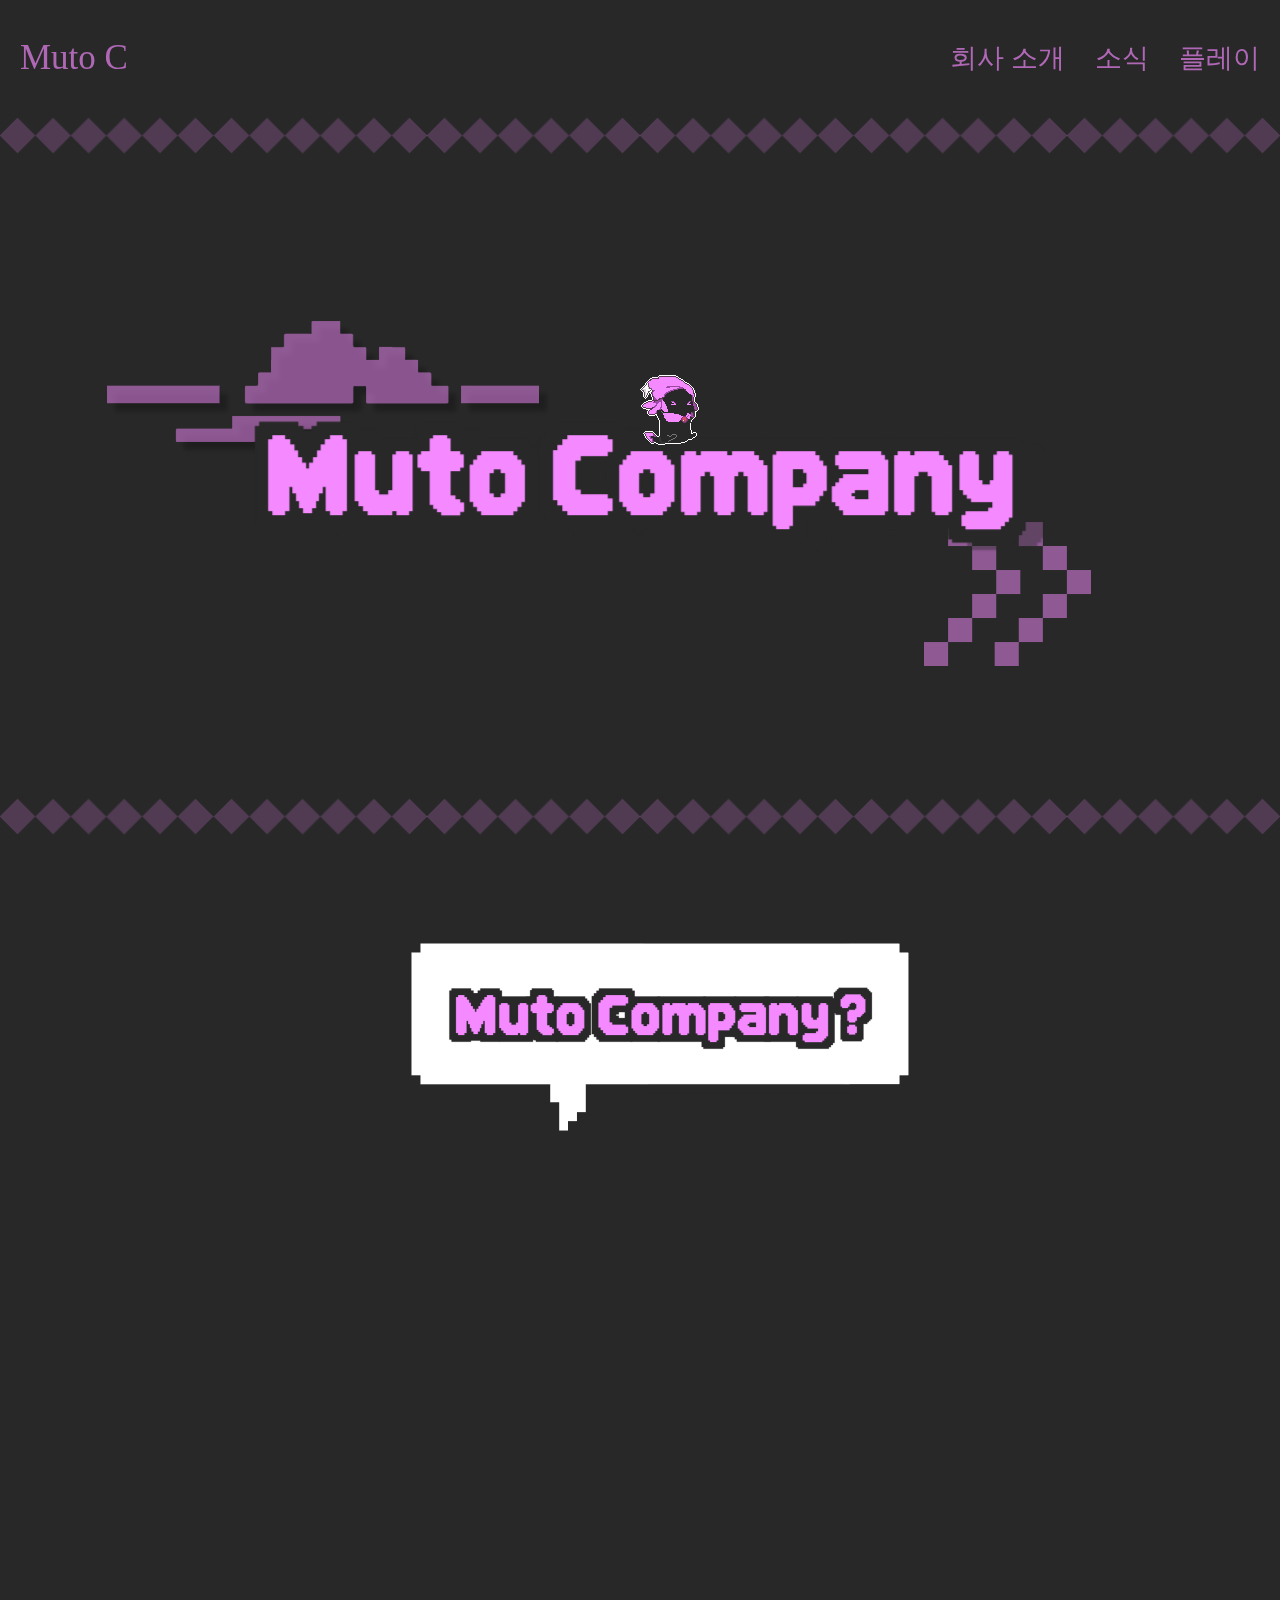
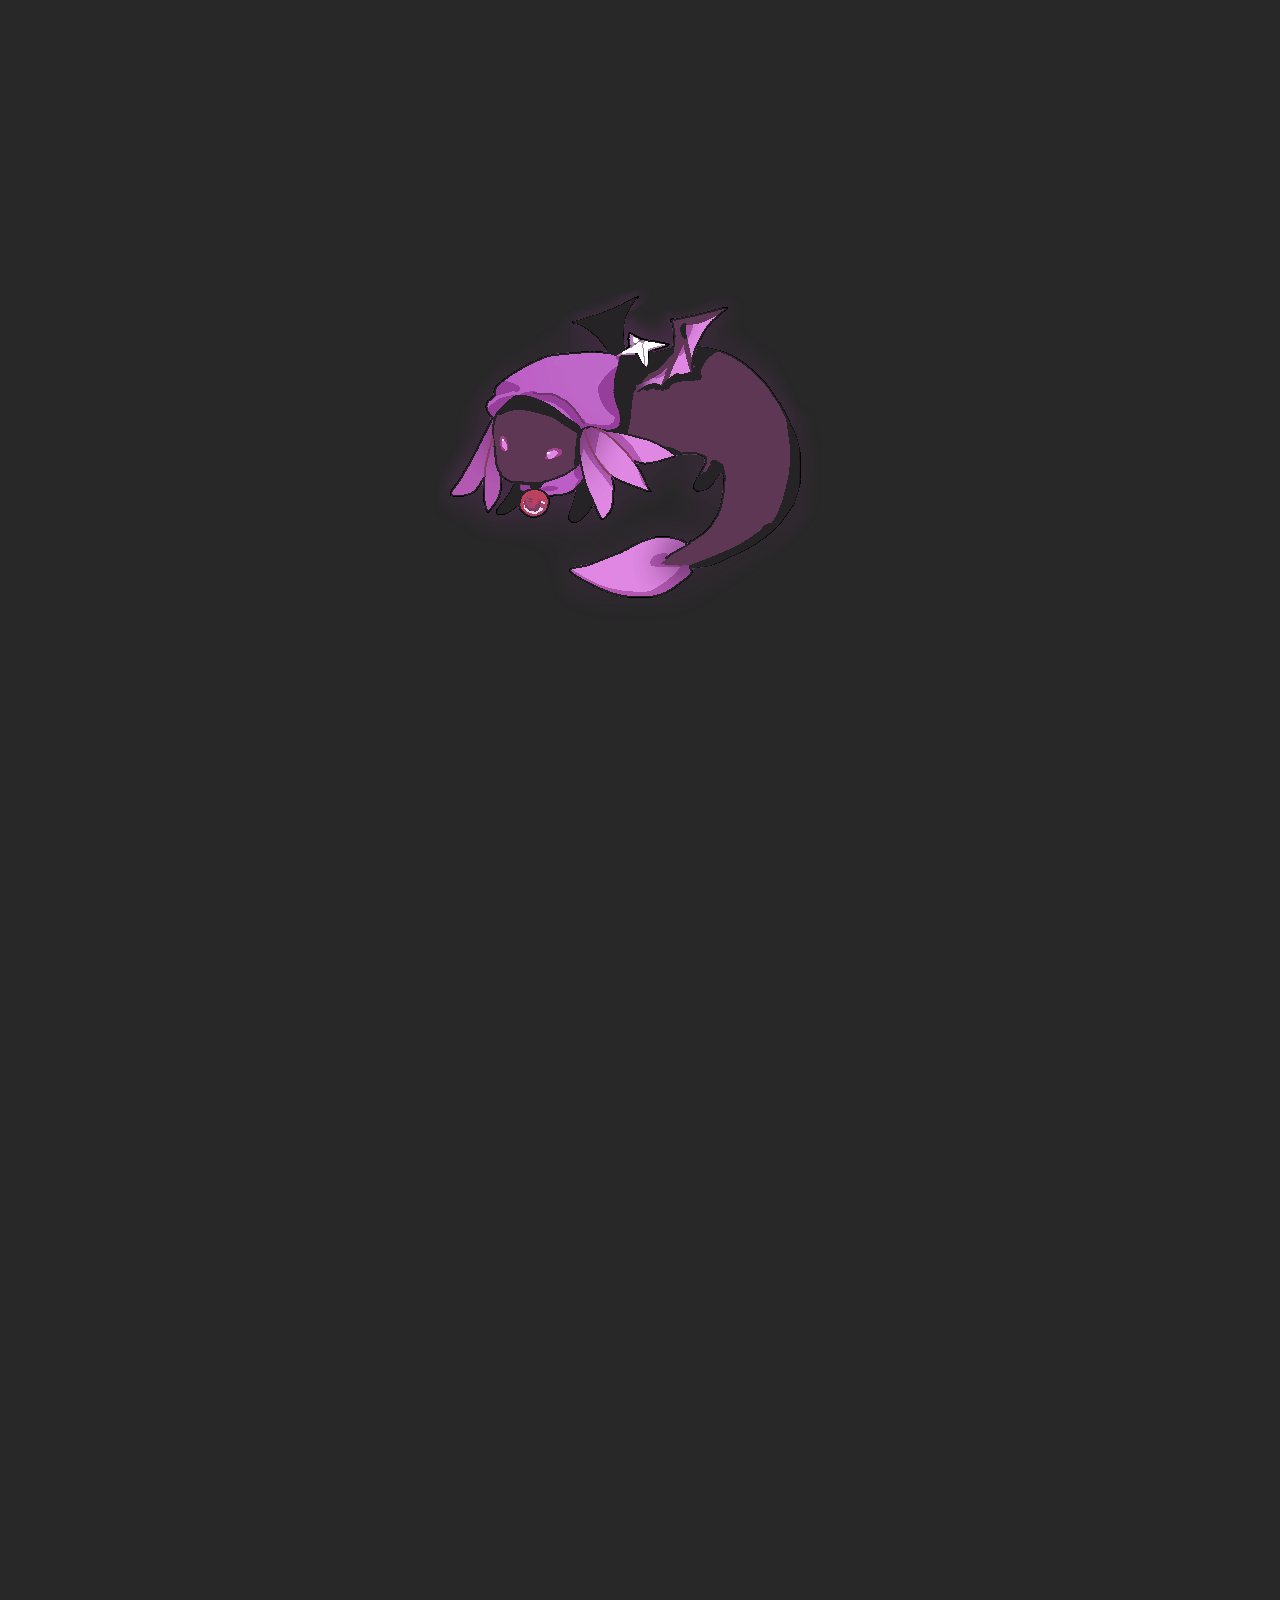
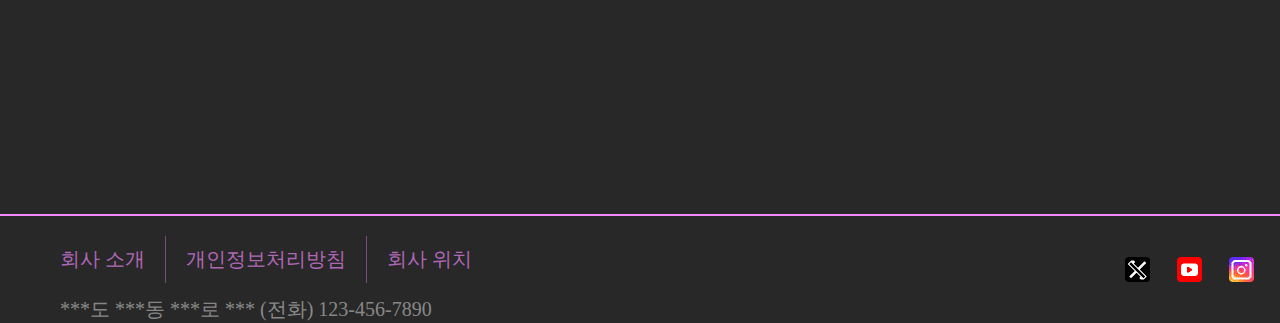
==== commit 35ee3d22: "Update index.html" ====
--- a/index.html
+++ b/index.html
@@ -43,8 +43,8 @@
   <section>
     <article>
       <img class="intro" src="./media/intro2.png">
-      <h1>When in doubt, choose change.</h1>
-      <p>
+      <h1 class="introText">When in doubt, choose change.</h1>
+      <p class="introText">
         내용내용내용내용내용내용내용내용내용내용<br>
         내용내용내용내용내용내용내용내용내용내용<br>
         내용내용내용내용내용내용내용내용내용내용
@@ -56,8 +56,8 @@
     <article>
       <img class="intro" src="./media/npc.png">
       <img id="npc" src="./media/mutoNpc.png" onclick="rotate()">
-      <h1>< 캐릭터 이름 ></h1>
-      <p>
+      <h1 class="introText">< 캐릭터 이름 ></h1>
+      <p class="introText">
         내용내용내용내용내용내용내용내용내용내용<br>
         내용내용내용내용내용내용내용내용내용내용<br>
         내용내용내용내용내용내용내용내용내용내용
@@ -68,8 +68,8 @@
   <section>
     <article>
       <img class="intro" src="./media/contact.png">
-      <h1>주소, 전화번호, 기타</h1>
-      <p> 주소 | 내용내용내용내용내용<br><br>
+      <h1 class="introText">주소, 전화번호, 기타</h1>
+      <p class="introText"> 주소 | 내용내용내용내용내용<br><br>
         전화번호 | 내용내용내용내용내용<br><br>
         기타 | 내용내용내용내용내용내용</p>
     </article>
--- a/css/flex.css
+++ b/css/flex.css
@@ -146,7 +146,7 @@
     }
     /*게임 버튼*/
     #control-buttons {
-        display: none; 
+        display: flex;  
     }
     /*게임 화면*/
     #canvas {
--- a/css/main.css
+++ b/css/main.css
@@ -29,3 +29,23 @@
         opacity: 0; 
     }
 }
+
+.intro {
+    opacity: 0;
+    transition: all 1s;
+}
+
+.intro.active {
+    opacity: 1;
+    transform: translate(20px, 0);
+}
+
+.introText {
+    opacity: 0;
+    transition: all 1s;
+}
+
+.introText.active {
+    opacity: 1;
+    transform: translate(-20px, 0);
+}
